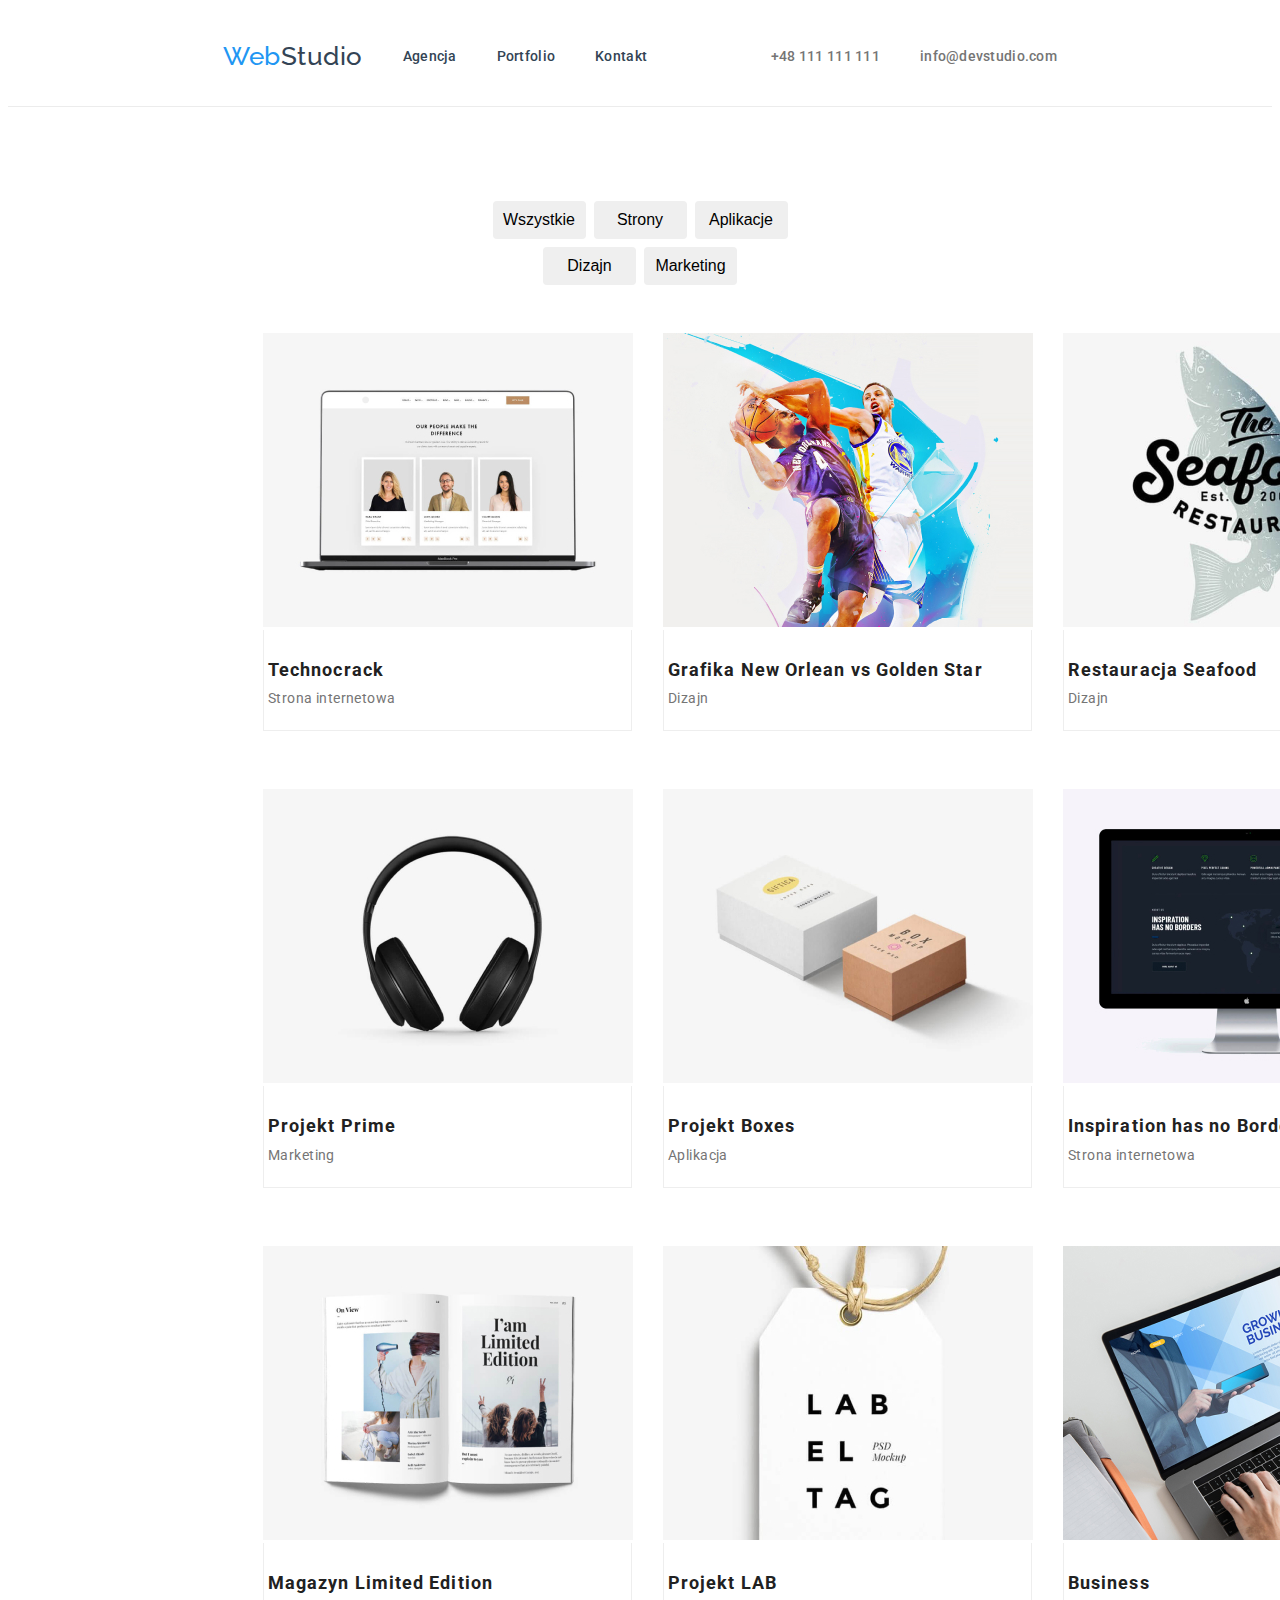
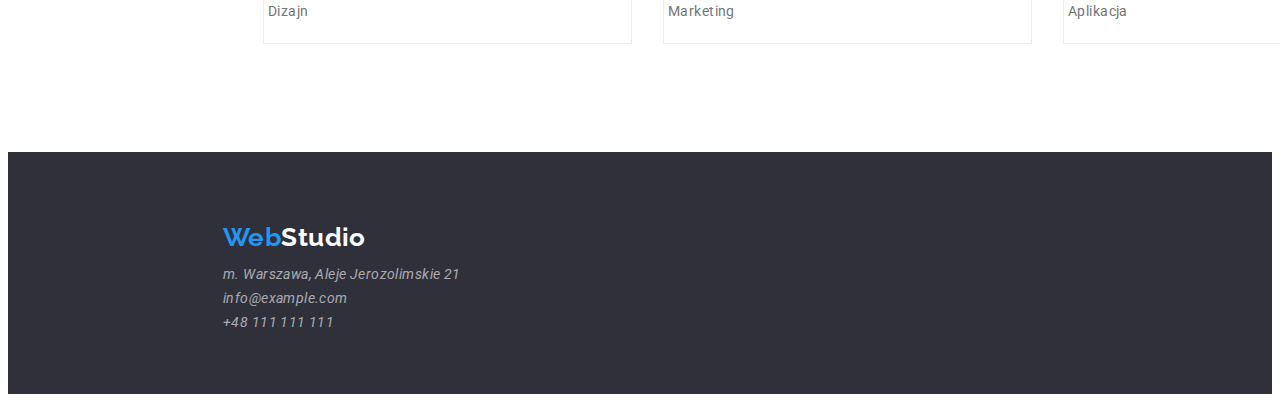
==== portfolio.html @ 8ff2ac59 "20.02" ====
<!DOCTYPE html>
<html lang="pl">
  <head>
    <meta charset="UTF-8" />
    <meta http-equiv="X-UA-Compatible" content="IE=edge" />
    <meta name="viewport" content="width=device-width, initial-scale=1.0" />
    <title>Portfolio</title>
    <link rel="preconnect" href="https://fonts.googleapis.com" />
    <link rel="preconnect" href="https://fonts.gstatic.com" crossorigin />
    <link
      href="https://fonts.googleapis.com/css2?family=Montserrat:wght@400;700&family=Raleway:wght@700&family=Roboto:wght@400;500;700;900&display=swap"
      rel="stylesheet"
    />
    <link rel="stylesheet" href="./css/styles.css" />
    <link
      rel="stylesheet"
      href="https://github.com/sindresorhus/modern-normalize.css"
    />
  </head>
  <body>
    <!--HEADER-->
    <header class="container">
      <!--navigation-->
      <div class="nav-container">
        <nav class="nav-flex">
          <ul class="nav-list">
            <li>
              <a class="header-logo nav-link" lang="en" href="/webstudio.html"
                ><span class="highlight">Web</span>Studio</a
              >
            </li>
            <li><a class="nav-link" href="/agencja.html">Agencja</a></li>
            <li><a class="nav-link" href="/portfolio.html">Portfolio</a></li>
            <li><a class="nav-link" href="/kontakt.html">Kontakt</a></li>
          </ul>
        </nav>
        <!--address links-->
        <ul class="nav-list">
          <li>
            <a class="address-link" href="tel:48111111111">+48 111 111 111</a>
          </li>
          <li>
            <a class="address-link" href="mailto:info@devstudio.com"
              >info@devstudio.com</a
            >
          </li>
        </ul>
      </div>
    </header>
    <!--portfolio buttons-->
    <main class="section">
      <div class="container">
        <ul class="buttons-list">
          <li>
            <h3>
              <button class="button-portfolio" type="button">Wszystkie</button>
            </h3>
          </li>
          <li>
            <h3>
              <button class="button-portfolio" type="button">Strony</button>
            </h3>
          </li>
          <li>
            <h3>
              <button class="button-portfolio" type="button">Aplikacje</button>
            </h3>
          </li>
          <li>
            <h3>
              <button class="button-portfolio" type="button">Dizajn</button>
            </h3>
          </li>
          <li>
            <h3>
              <button class="button-portfolio" type="button">Marketing</button>
            </h3>
          </li>
        </ul>
      </div>
      <!--tiles portfolio-->
      <div class="images-list-container">
        <ul class="images-list">
          <li class="img-item">
            <figure>
              <img
                src="images/portfolio/img-portfolio1.jpg"
                alt="picture of www page"
                width="370"
              />
              <figcaption class="under-img">
                <h3 class="portfolio-titles">Technocrack</h3>
                <p class="img-description">Strona internetowa</p>
              </figcaption>
            </figure>
          </li>
          <li class="img-item">
            <figure>
              <img
                src="images/portfolio/img-portfolio2.jpg"
                alt="picture of basketball players"
                width="370"
              />
              <figcaption class="under-img">
                <h3 class="portfolio-titles">
                  Grafika New Orlean vs Golden Star
                </h3>
                <p class="img-description">Dizajn</p>
              </figcaption>
            </figure>
          </li>
          <li class="img-item">
            <figure>
              <img
                src="images/portfolio/img-portfolio3.jpg"
                alt="logo of the Reastaurant Seafood"
                width="370"
              />
              <figcaption class="under-img">
                <h3 class="portfolio-titles">Restauracja Seafood</h3>
                <p class="img-description">Dizajn</p>
              </figcaption>
            </figure>
          </li>
          <li class="img-item">
            <figure>
              <img
                src="images/portfolio/img-portfolio4.jpg"
                alt="picture of headphones"
                width="370"
              />
              <figcaption class="under-img">
                <h3 class="portfolio-titles">Projekt Prime</h3>
                <p class="img-description">Marketing</p>
              </figcaption>
            </figure>
          </li>
          <li class="img-item">
            <figure>
              <img
                src="images/portfolio/img-portfolio5.jpg"
                alt="picture of two boxes"
                width="370"
              />
              <figcaption class="under-img">
                <h3 class="portfolio-titles">Projekt Boxes</h3>
                <p class="img-description">Aplikacja</p>
              </figcaption>
            </figure>
          </li>
          <li class="img-item">
            <figure>
              <img
                src="images/portfolio/img-portfolio6.jpg"
                alt="picture of www page"
                width="370"
              />
              <figcaption class="under-img">
                <h3 class="portfolio-titles">Inspiration has no Borders</h3>
                <p class="img-description">Strona internetowa</p>
              </figcaption>
            </figure>
          </li>
          <li class="img-item">
            <figure>
              <img
                src="images/portfolio/img-portfolio7.jpg"
                alt="picture of magazine"
                width="370"
              />
              <figcaption class="under-img">
                <h3 class="portfolio-titles">Magazyn Limited Edition</h3>
                <p class="img-description">Dizajn</p>
              </figcaption>
            </figure>
          </li>
          <li class="img-item">
            <figure>
              <img
                src="images/portfolio/img-portfolio8.jpg"
                alt="picture of company label"
                width="370"
              />
              <figcaption class="under-img">
                <h3 class="portfolio-titles">Projekt LAB</h3>
                <p class="img-description">Marketing</p>
              </figcaption>
            </figure>
          </li>
          <li class="img-item">
            <figure>
              <img
                src="images/portfolio/img-portfolio9.jpg"
                alt="picture of laptop"
                width="370"
              />
              <figcaption class="under-img">
                <h3 class="portfolio-titles">Business</h3>
                <p class="img-description">Aplikacja</p>
              </figcaption>
            </figure>
          </li>
        </ul>
      </div>
    </main>
    <!--footer-->
    <footer>
      <div class="footer-container">
        <p>
          <a class="footer-logo" href="#"
            ><span class="highlight">Web</span>Studio</a
          >
        </p>
        <address>
          <ul>
            <li>
              <a
                class="footer-link"
                href="https://goo.gl/maps/8ydLcW47Usqxv79E8"
                target="_blank"
              >
                m. Warszawa, Aleje Jerozolimskie 21</a
              >
            </li>
            <li>
              <a class="footer-link" href="mailto:info@example.com">
                info@example.com</a
              >
            </li>
            <li>
              <a class="footer-link" href="tel:+48111111111">
                +48 111 111 111</a
              >
            </li>
          </ul>
        </address>
      </div>
    </footer>
  </body>
</html>
---- css/styles.css ----
body {
  font-family: "Roboto", sans-serif;
  /*background: #e5e5e5;*/
  color: #757575;
  font-size: 14px;
  font-weight: 400;
  text-decoration: none;
  letter-spacing: 0.03em;
}
h1,
h2,
h3,
h4,
p,
ul,
li {
  margin-top: 0;
  padding: 0;
  margin-bottom: 0;
  list-style: none;
}

:root {
  --brand-color: #757575;
  --background-color: #2f303a;
  --blue-color: #2196f3;
  --brand-black: #212121;
  --white-color: #ffffff;
}
/*header*/

header {
  padding: 24px 215px 25px 0px;
  color: var(--brand-black);
  border-bottom: solid 1px #ececec;
  background-color: var(--white-color);
}
.nav-container {
  display: flex;
  align-items: center;
}
.nav-flex {
  display: flex;
  align-items: center;
  gap: 40px;
  text-align: left;
}
.header-logo {
  font-family: "Raleway";
  font-weight: 700;
  font-size: 26px;
  line-height: 1.875;
  color: #000000;
}
/*navigation*/

.nav-link {
  color: var(--brand-black);
  font-weight: 500;
  letter-spacing: 0.02em;
  cursor: pointer;
  text-decoration: none;
  color: #334455;
}
.nav-list {
  gap: 40px;
  display: flex;
  align-items: center;
  margin-left: auto;
}
.nav-link:focus,
.address-link:focus,
.nav-link:hover,
.address-link:hover {
  color: var(--blue-color);
  outline-color: var(--blue-color);
}
.nav-link:active,
.address-link:active {
  color: var(--blue-color);
}
.nav-link:visited,
.address-link:visited {
  color: var(--blue-color);
}
.address-link {
  color: var(--brand-color);
  font-weight: 500;
  letter-spacing: 0.02em;
  cursor: pointer;
  text-decoration: none;
}

/*hero*/

.hero {
  background-color: var(--background-color);
  text-align: center;
  justify-content: center;
  text-shadow: (0px 4px 4px rgba(0, 0, 0, 0.25));
  padding: 280px 452px 280px 452px;
}
.button-hero {
  height: 50px;
  width: 200px;
  left: 700px;
  top: 430px;
  border-radius: 4px;
  border: transparent;
  background-color: var(--blue-color);
  cursor: pointer;
  font-size: 16px;
  font-weight: 700;
  line-height: 1.875;
  letter-spacing: 0.06em;
  text-align: center;
  color: var(--white-color);
  align-items: center;
  margin-top: 30px;
}
.button-hero:hover,
.button-hero:focus {
  background-color: var(--brand-color);
}
.title-hero {
  font-size: 44px;
  font-weight: 900;
  line-height: 1.35;
  letter-spacing: 0.06em;
  text-align: center;
  color: var(--white-color);
  text-transform: uppercase;
}
/*What we do Section*/
.section-title {
  font-size: 36px;
  font-weight: 700;
  line-height: 2.625;
  text-align: center;
  color: var(--brand-black);
  margin-bottom: 20px;
}
.we-do-title {
  font-weight: 700;
  text-align: left;
  line-height: 1.5;
  text-transform: uppercase;
  color: var(--brand-black);
  margin-bottom: 10px;
  text-shadow: 0px 0px 14px rgba(0, 0, 0, 0.25);
}
.we-do-description {
  font-size: 14px;
  line-height: 1.5;
  text-align: justify;
  text-shadow: 0px 0px 4px rgba(0, 0, 0, 0.25);
}
/*Our Team Section*/

.team-title {
  font-size: 16px;
  font-weight: 500;
  line-height: 1.175;
  color: var(--brand-black);
  padding-top: 30px;
  margin-bottom: 10px;
}
.team-description {
  font-size: 16px;
  line-height: 1.175;
  margin-bottom: 30px;
}
.card-team {
  border: 1px solid #eeeeee;
  border-width: 0 1px 1px;
  width: 270px;
  text-align: center;
  box-shadow: 0px 1px 3px rgba(0, 0, 0, 0.12), 0px 1px 1px rgba(0, 0, 0, 0.14),
    0px 2px 1px rgba(0, 0, 0, 0.2);
  border-radius: 0px 0px 4px 4px;
  box-shadow: 0px 4px 4px 0px #000000 25%;
}
.box {
  display: flex;
  gap: 30px;
  justify-content: center;
}
.container-team {
  background-color: #f5f4fa;
}
.box-team {
  display: flex;
  flex-direction: row;
  justify-content: center;
}
.team-list:not(:last-child) {
  margin-right: -30px;
}

/*FOOTER*/
.footer-container {
  background-color: var(--background-color);
  color: var(--white-color);
  text-align: left;
  padding: 60px 215px 60px 215px;
  max-width: 1200px;
  margin: 0px auto;
}

.footer-logo {
  color: var(--white-color);
  font-family: "Raleway";
  font-size: 26px;
  font-weight: 700;
  line-height: 1.938;
  text-decoration: none;
}

.footer-link {
  color: rgba(255, 255, 255, 0.6);
  line-height: 1.71;
  text-decoration: none;
}
.footer-link:focus,
.footer-link:hover {
  color: var(---color);
  outline-color: var(--blue-color);
}
.footer-link:active {
  color: var(--white-color);
}
.footer-link:visited {
  color: var(--white-color);
}
.highlight {
  color: var(--blue-color);
}

/*PORTFOLIO*/
.button-portfolio {
  width: 93px;
  font-size: 16px;
  font-weight: 500;
  line-height: 1.625;
  text-align: center;
  cursor: pointer;
  border-radius: 4px;
  border: transparent;
  min-height: 38px;
}
.buttons-list {
  display: flex;
  flex-wrap: wrap;
  flex-direction: row;
  justify-content: center;
  gap: 8px;
  padding: 0px 250px 34px 250px;
}

.button-portfolio:active,
.button-portfolio:hover {
  background: var(--blue-color);
  color: #ffffff;
  box-shadow: 0px 3px 1px rgba(0, 0, 0, 0.1), 0px 1px 2px rgba(0, 0, 0, 0.08),
    0px 2px 2px rgba(0, 0, 0, 0.12);
  border-radius: 4px;
  border: transparent;
}

/*tiles portfolio*/
.images-list-container {
  width: 1200px;
  display: flex;
  flex-wrap: wrap;
  align-items: center;
  justify-content: center;
  margin: auto;
  padding-left: 215px;
  padding-right: 215px;
  row-gap: 30px;
  column-gap: 30px;
}
.under-img {
  background: var(--white-color);
  border: 1px solid #eeeeee;
  border-width: 0 1px 1px;
  padding: 20px 0px 24px 4px;
  align-content: space-between;
  width: 363px;
}
.images-list {
  display: flex;
  flex-wrap: wrap;
  margin-top: -30px;
  margin-left: -30px;
}
.img-decription {
  font-size: 16px;
  line-height: 1.875;
  text-align: left;
}
.portfolio-titles {
  font-weight: 700;
  font-size: 18px;
  line-height: 2.25;
  color: var(--brand-black);
  letter-spacing: 0.06em;
}
.container {
  max-width: 1200px;
  padding-left: 215px;
  padding-right: 215px;
  margin: 0px auto 0px auto;
}
.img-item {
  margin-top: 30px;
  margin-left: 30px;
  width: 370px;
}
.img-item:nth-child(3n) {
  margin-right: 0;
}
.img-item:nth-last-child(-n + 3) {
  margin-bottom: 0;
}
.img-item:hover {
  cursor: pointer;
}
.section {
  padding-top: 94px;
  padding-bottom: 94px;
}
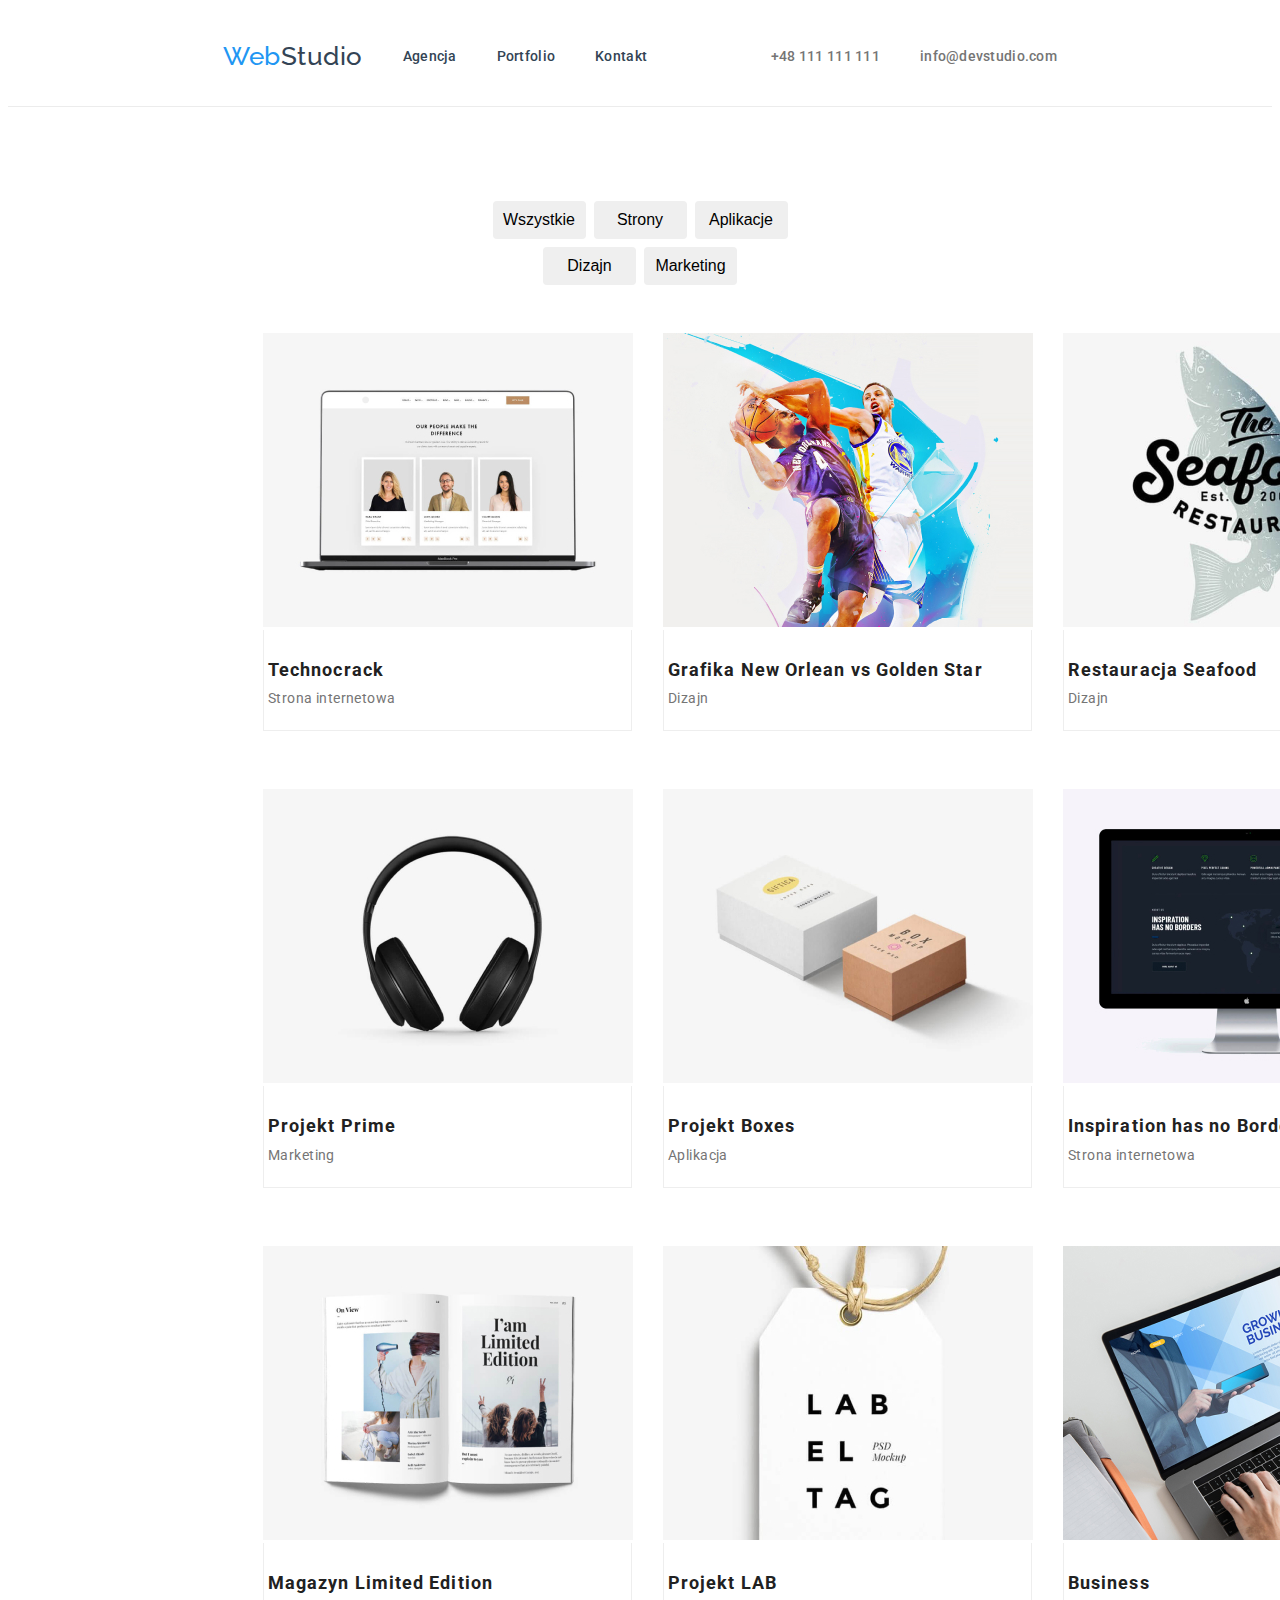
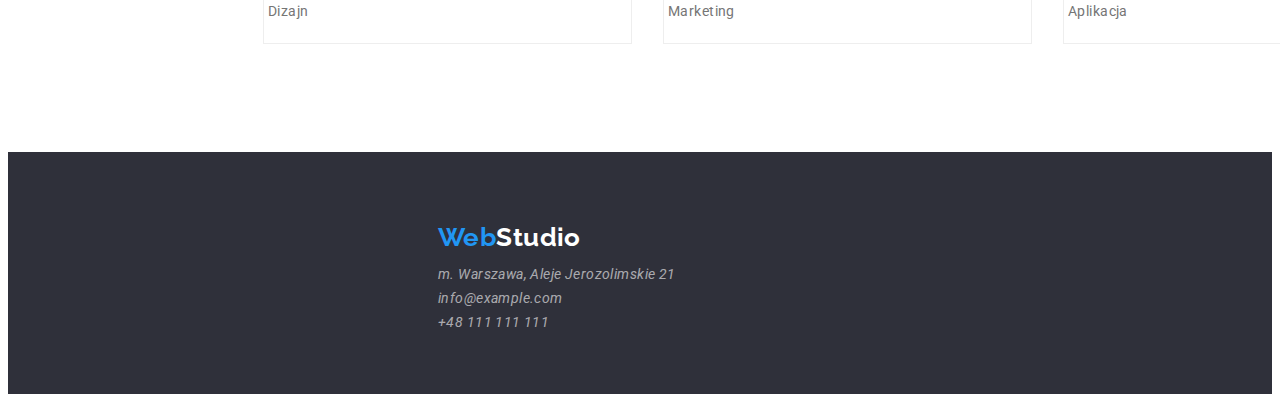
==== commit 98c519c8: "changes 27.02" ====
--- a/portfolio.html
+++ b/portfolio.html
@@ -22,16 +22,16 @@
     <header class="container">
       <!--navigation-->
       <div class="nav-container">
-        <nav class="nav-flex">
+        <nav>
           <ul class="nav-list">
             <li>
-              <a class="header-logo nav-link" lang="en" href="/webstudio.html"
-                ><span class="highlight">Web</span>Studio</a
-              >
-            </li>
-            <li><a class="nav-link" href="/agencja.html">Agencja</a></li>
-            <li><a class="nav-link" href="/portfolio.html">Portfolio</a></li>
-            <li><a class="nav-link" href="/kontakt.html">Kontakt</a></li>
+              <a class="header-logo nav-link" lang="en" href="index.html">
+                <span class="highlight">Web</span>Studio</a
+              >
+            </li>
+            <li><a class="nav-link" href="./agencja.html">Agencja</a></li>
+            <li><a class="nav-link" href="portfolio.html">Portfolio</a></li>
+            <li><a class="nav-link" href="./kontakt.html">Kontakt</a></li>
           </ul>
         </nav>
         <!--address links-->
@@ -52,34 +52,24 @@
       <div class="container">
         <ul class="buttons-list">
           <li>
-            <h3>
-              <button class="button-portfolio" type="button">Wszystkie</button>
-            </h3>
-          </li>
-          <li>
-            <h3>
-              <button class="button-portfolio" type="button">Strony</button>
-            </h3>
-          </li>
-          <li>
-            <h3>
-              <button class="button-portfolio" type="button">Aplikacje</button>
-            </h3>
-          </li>
-          <li>
-            <h3>
-              <button class="button-portfolio" type="button">Dizajn</button>
-            </h3>
-          </li>
-          <li>
-            <h3>
-              <button class="button-portfolio" type="button">Marketing</button>
-            </h3>
+            <button class="button-portfolio" type="button">Wszystkie</button>
+          </li>
+          <li>
+            <button class="button-portfolio" type="button">Strony</button>
+          </li>
+          <li>
+            <button class="button-portfolio" type="button">Aplikacje</button>
+          </li>
+          <li>
+            <button class="button-portfolio" type="button">Dizajn</button>
+          </li>
+          <li>
+            <button class="button-portfolio" type="button">Marketing</button>
           </li>
         </ul>
       </div>
       <!--tiles portfolio-->
-      <div class="images-list-container">
+      <div class="container images-list-container">
         <ul class="images-list">
           <li class="img-item">
             <figure>
@@ -204,8 +194,8 @@
       </div>
     </main>
     <!--footer-->
-    <footer>
-      <div class="footer-container">
+    <footer class="footer-container">
+      <div class="container">
         <p>
           <a class="footer-logo" href="#"
             ><span class="highlight">Web</span>Studio</a
@@ -215,7 +205,7 @@
           <ul>
             <li>
               <a
-                class="footer-link"
+                class="footer-link footer-address"
                 href="https://goo.gl/maps/8ydLcW47Usqxv79E8"
                 target="_blank"
               >
